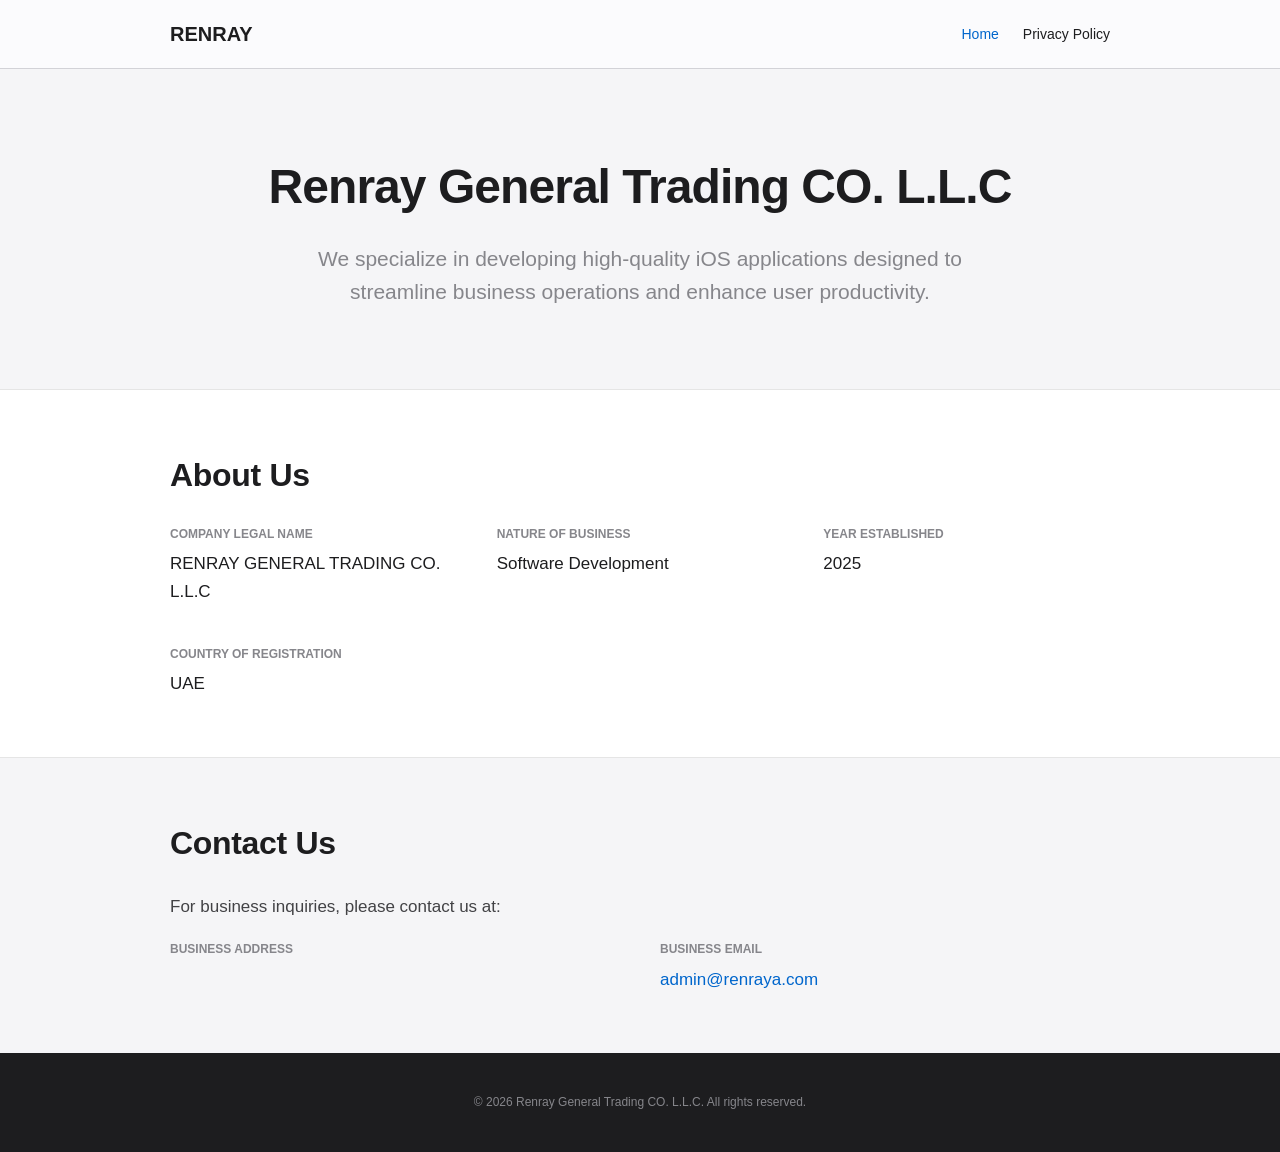
==== index.html @ 3f45e907 "Initial commit" ====
<!DOCTYPE html>
<html lang="en">
<head>
  <meta charset="UTF-8">
  <meta name="viewport" content="width=device-width, initial-scale=1.0">
  <meta name="description" content="Renray General Trading CO. L.L.C - We specialize in developing high-quality iOS applications designed to streamline business operations and enhance user productivity.">
  <title>Renray - Official Website</title>
  <link rel="icon" href="data:;base64,iVBORw0KGgo=">
  <link rel="stylesheet" href="./styles/base.css">
  <link rel="stylesheet" href="./styles/layout.css">
  <link rel="stylesheet" href="./styles/header.css">
  <link rel="stylesheet" href="./styles/style.css">
</head>
<body>

<header class="site-header">
  <div class="container nav-wrapper">
    <a href="index.html" class="brand-logo">RENRAY</a>
    <nav class="main-nav">
      <ul>
        <li><a href="index.html" aria-current="page">Home</a></li>
        <li><a href="privacy.html">Privacy Policy</a></li>
      </ul>
    </nav>
  </div>
</header>

<main>
  <section class="hero-section animate-left">
    <div class="container">
      <h1>Renray General Trading CO. L.L.C</h1>
      <p class="text-subtle">
        We specialize in developing high-quality iOS applications designed to streamline business operations and enhance
        user productivity.
      </p>
    </div>
  </section>

  <section id="about" class='animate-right'>
    <div class="container">
      <h2>About Us</h2>
      <div class="info-grid">
        <div class="info-item">
          <label>Company Legal Name</label>
          <span>RENRAY GENERAL TRADING CO. L.L.C</span>
        </div>
        <div class="info-item">
          <label>Nature of Business</label>
          <span>Software Development</span>
        </div>
        <div class="info-item">
          <label>Year Established</label>
          <span>2025</span>
        </div>
        <div class="info-item">
          <label>Country of Registration</label>
          <span>UAE</span>
        </div>
      </div>
    </div>
  </section>

  <section id="contact" class="animate-left">
    <div class="container">
      <h2>Contact Us</h2>
      <p>For business inquiries, please contact us at:</p>

      <div class="info-grid">
        <div class="info-item">
          <label>Business Address</label>
          <span>

          </span>
        </div>
        <div class="info-item">
          <label>Business Email</label>
          <span>
            <a href="mailto:admin@renraya.com">admin@renraya.com</a>
          </span>
        </div>
      </div>
    </div>
  </section>
</main>

<footer class="site-footer">
  <div class="container">
    <p>&copy; 2026 Renray General Trading CO. L.L.C. All rights reserved.</p>
  </div>
</footer>

</body>
</html>
---- styles/base.css ----
:root {
    --bg-color: #ffffff;
    --bg-alt: #f5f5f7;
    --text-main: #1d1d1f;
    --text-secondary: #86868b;
    --accent: #0066cc;
    --border-color: #d2d2d7;
    --font-stack: -apple-system, BlinkMacSystemFont, "Segoe UI", Roboto, Helvetica, Arial, sans-serif;
}

* {
    box-sizing: border-box;
    margin: 0;
    padding: 0;
}

body {
    font-family: var(--font-stack), sans-serif;
    line-height: 1.6;
    color: var(--text-main);
    background-color: var(--bg-color);
    display: flex;
    flex-direction: column;
    min-height: 100vh;
}

a {
    color: var(--accent);
    text-decoration: none;
    transition: opacity 0.2s;
}

a:hover {
    text-decoration: underline;
}

h1 {
    font-size: 48px;
    font-weight: 700;
    letter-spacing: -0.02em;
    margin-bottom: 16px;
}

h2 {
    font-size: 32px;
    font-weight: 600;
    margin-bottom: 24px;
    letter-spacing: -0.01em;
}

h3 {
    font-size: 20px;
    font-weight: 600;
    margin-top: 24px;
    margin-bottom: 12px;
}

p {
    font-size: 17px;
    margin-bottom: 16px;
    color: #424245;
}

.container {
    max-width: 980px;
    margin: 0 auto;
    padding: 0 20px;
    width: 100%;
}

.text-subtle {
    font-size: 21px;
    color: var(--text-secondary);
    max-width: 700px;
}

@media (max-width: 768px) {
    h1 { font-size: 36px; }
    h2 { font-size: 28px; }
    .text-subtle { font-size: 19px; }
    .legal-content { padding: 20px; }
}

.animate-left {
    animation: slideInLeft 0.8s ease-out forwards;
}

.animate-right {
    animation: slideInRight 0.8s ease-out forwards;
}

@keyframes slideInLeft {
    from {
        opacity: 0;
        transform: translateX(-60px);
    }
    to {
        opacity: 1;
        transform: translateX(0);
    }
}

@keyframes slideInRight {
    from {
        opacity: 0;
        transform: translateX(60px);
    }
    to {
        opacity: 1;
        transform: translateX(0);
    }
}
---- styles/layout.css ----
main {
    flex: 1;
}

section {
    padding: 60px 0;
    border-bottom: 1px solid #e5e5e5;
}

section:last-child {
    border-bottom: none;
}

.site-footer {
    background-color: var(--text-main);
    color: var(--bg-alt);
    padding: 40px 0;
    text-align: center;
    margin-top: auto;
}

.site-footer p {
    color: var(--text-secondary);
    font-size: 12px;
    margin: 0;
}

.info-grid {
    display: grid;
    grid-template-columns: repeat(auto-fit, minmax(250px, 1fr));
    gap: 40px;
    margin-top: 20px;
}

.info-item label {
    display: block;
    font-size: 12px;
    font-weight: 600;
    text-transform: uppercase;
    color: var(--text-secondary);
    margin-bottom: 6px;
}

.info-item span {
    font-size: 17px;
    font-weight: 500;
    color: var(--text-main);
    display: block;
}
---- styles/header.css ----
.site-header {
    background-color: rgba(251, 251, 253, 0.8);
    backdrop-filter: blur(20px);
    -webkit-backdrop-filter: blur(20px);
    padding: 18px 0;
    border-bottom: 1px solid var(--border-color);
    position: sticky;
    top: 0;
    z-index: 100;
}

.nav-wrapper {
    display: flex;
    justify-content: space-between;
    align-items: center;
}

.brand-logo {
    font-weight: 700;
    font-size: 20px;
    color: var(--text-main);
}

.main-nav ul {
    display: flex;
    list-style: none;
    gap: 24px;
}

.main-nav a {
    color: var(--text-main);
    font-size: 14px;
    font-weight: 500;
}

.main-nav a[aria-current="page"] {
    color: var(--accent);
}
---- styles/style.css ----
.hero-section {
    text-align: center;
    padding: 80px 0;
    background-color: var(--bg-alt);
}

.hero-section p {
    margin: 0 auto;
}

#contact {
    background-color: var(--bg-alt);
}
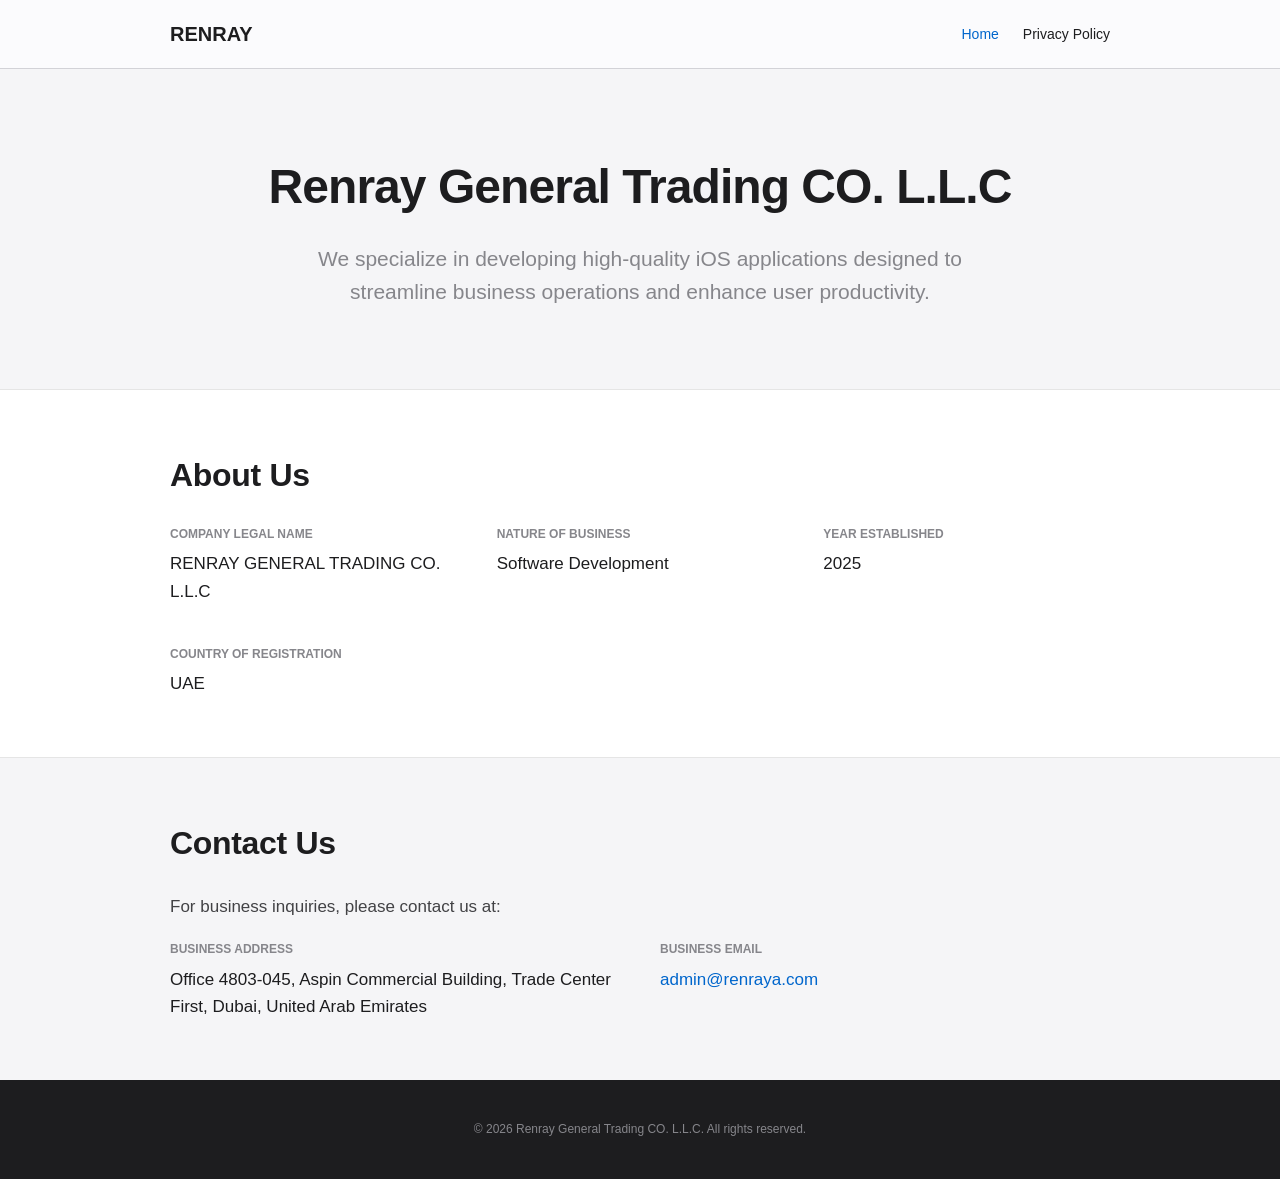
==== commit c389730a: "update address" ====
--- a/index.html
+++ b/index.html
@@ -69,7 +69,8 @@
         <div class="info-item">
           <label>Business Address</label>
           <span>
-
+            Office 4803-045, Aspin Commercial Building, Trade Center First, Dubai,
+            United Arab Emirates
           </span>
         </div>
         <div class="info-item">
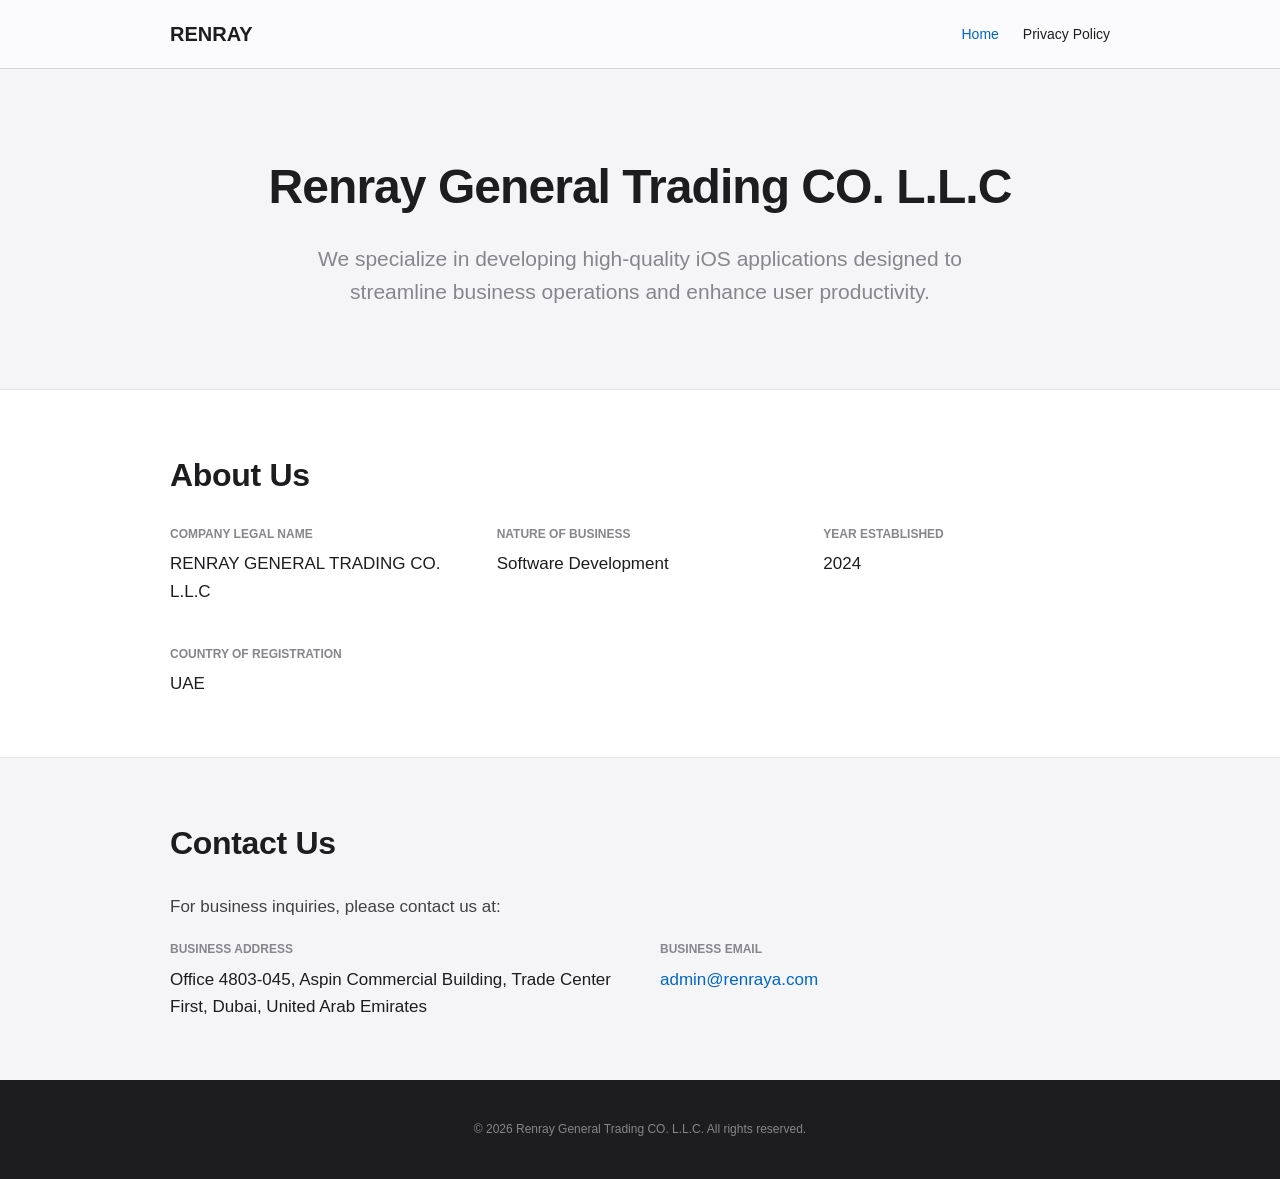
==== commit d72e73e7: "update year" ====
--- a/index.html
+++ b/index.html
@@ -50,7 +50,7 @@
         </div>
         <div class="info-item">
           <label>Year Established</label>
-          <span>2025</span>
+          <span>2024</span>
         </div>
         <div class="info-item">
           <label>Country of Registration</label>
